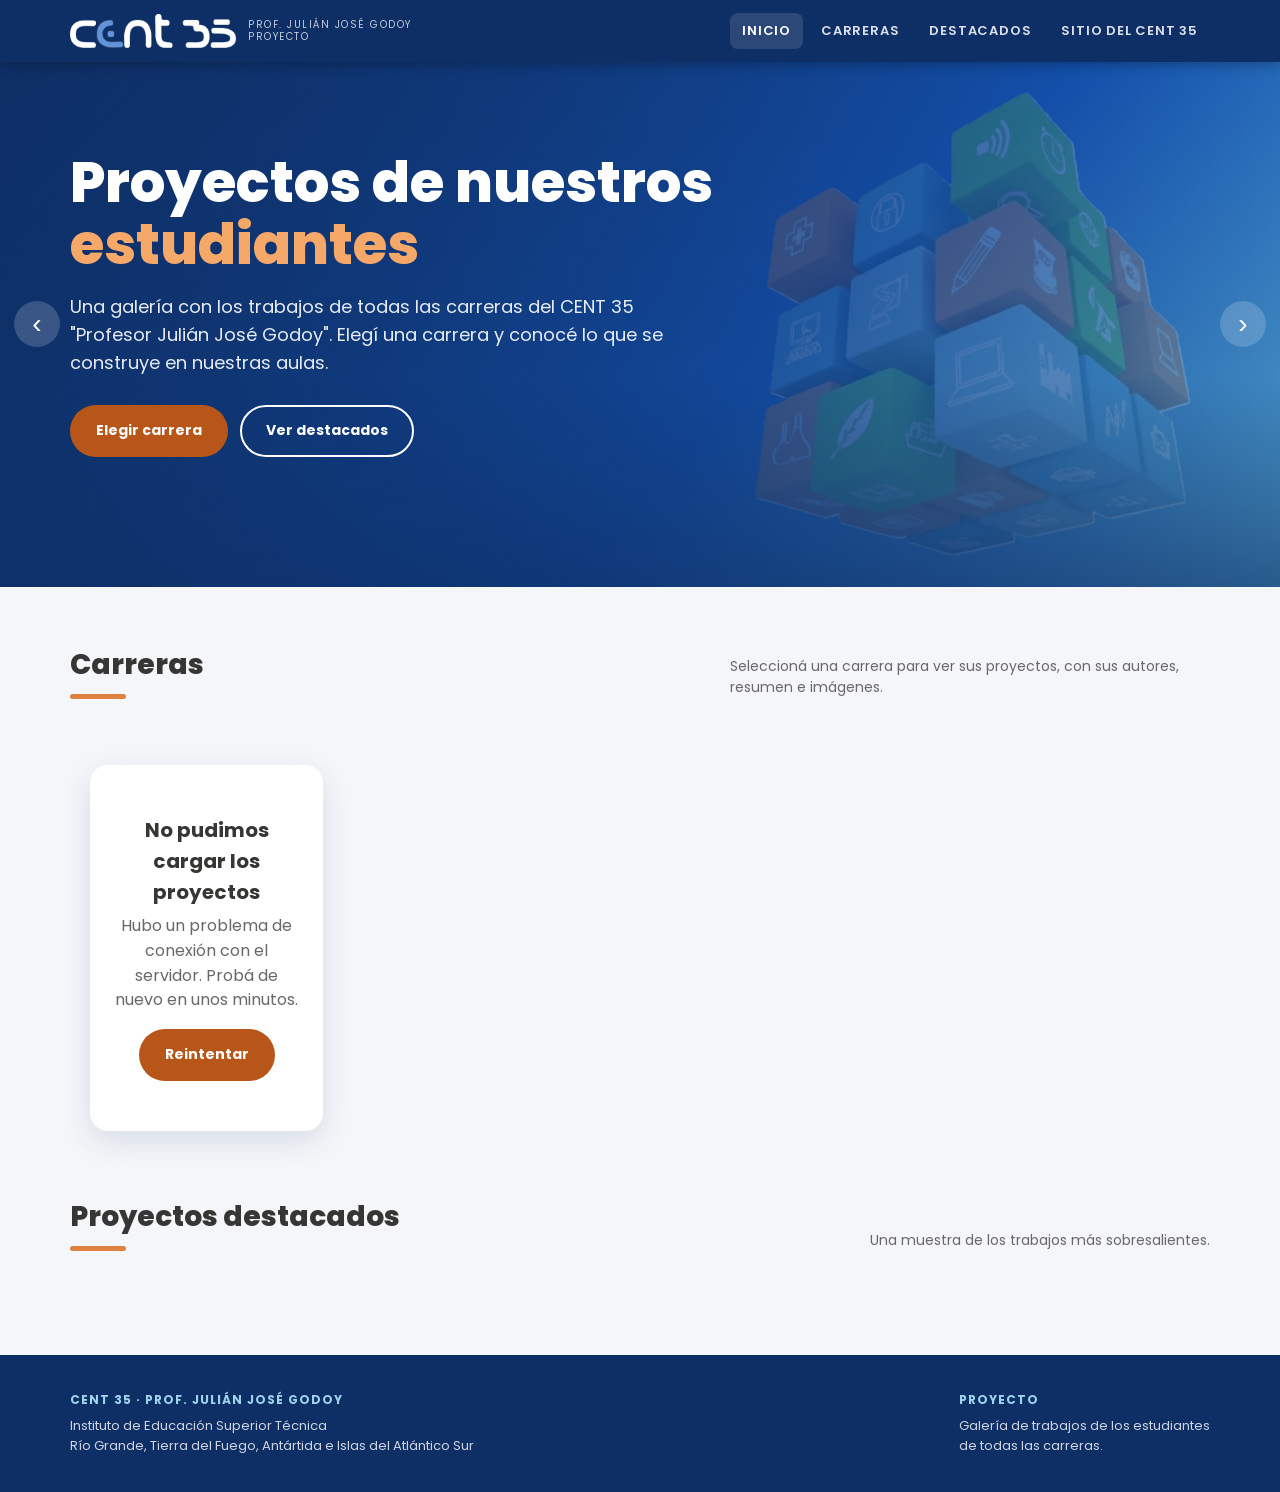
==== index.html @ 73743033 "Corregir nombre: Julián José Godoy Co-Authored-By: Claude Sonnet 5.5 <noreply@anthropic.com> Claude-" ====
<!doctype html><html lang="es"><head><meta charset="utf-8"><meta name="viewport" content="width=device-width,initial-scale=1"><link rel="preconnect" href="https://fonts.googleapis.com"><link href="https://fonts.googleapis.com/css2?family=Poppins:wght@400;600;700;800&display=swap" rel="stylesheet"><link rel="stylesheet" href="css/styles.css"><title>Proyecto · CENT 35</title></head><body>
<div id="header"></div>
<header class="hero"><div class="slides" id="slides"></div><button class="arw prev" id="prev" aria-label="Anterior">‹</button><button class="arw next" id="next" aria-label="Siguiente">›</button><div class="wrap"><h1>Proyectos de nuestros <span>estudiantes</span></h1>
<p>Una galería con los trabajos de todas las carreras del CENT 35 "Profesor Julián José Godoy". Elegí una carrera y conocé lo que se construye en nuestras aulas.</p>
<div class="btns"><a class="btn red" href="#carreras">Elegir carrera</a><a class="btn ghost" href="#destacados">Ver destacados</a></div><div class="hero-foot"><div class="cap" id="cap"></div><div class="dots" id="dots"></div></div></div></header>
<main class="wrap"><section id="carreras"><div class="sec-h"><h2>Carreras</h2><p>Seleccioná una carrera para ver sus proyectos, con sus autores, resumen e imágenes.</p></div><div class="careers" id="careers"></div></section>
<section id="destacados"><div class="sec-h"><h2>Proyectos destacados</h2><p>Una muestra de los trabajos más sobresalientes.</p></div><div class="grid" id="destacados-grid"></div></section></main>
<div id="footer"></div><script src="js/api.js"></script><script src="js/app.js"></script><script>initHome()</script></body></html>
---- css/styles.css ----
:root{
  /* Paleta del afiche MPA 2026: azul de las letras + naranja, verde y celeste del cubo */
  --navy:#0e2f66; --navy-2:#123f8a; --blue:#155ac1; --sky:#5bafd5; --orange:#df813e; --orange-dk:#b8561a;
  --green:#62d331; --on-light:#1f1e1d; --ink:#373634; --muted:#6a6866; --bg:#f4f6f9; --card:#fff;
  --grad:linear-gradient(135deg,#0e2f66 0%,#155ac1 60%,#5bafd5 100%);
  --radius:18px; --shadow:0 10px 30px rgba(14,47,102,.12);
}
*{box-sizing:border-box;margin:0;padding:0}
html{scroll-behavior:smooth}
body{font-family:'Poppins',Arial,Helvetica,sans-serif;background:var(--bg);color:var(--ink);line-height:1.55}
a{color:inherit;text-decoration:none}
img{max-width:100%;display:block}
.wrap{max-width:1180px;margin:0 auto;padding:0 20px}

/* Header */
.topbar{background:var(--navy);position:sticky;top:0;z-index:50;box-shadow:0 2px 12px rgba(0,0,0,.3)}
.topbar .wrap{display:flex;align-items:center;justify-content:space-between;gap:16px;min-height:62px}
.brand{display:flex;align-items:center;gap:12px;color:#fff}
.brand .logo{height:34px;width:auto;display:block}
.brand small{display:block;font-size:10px;letter-spacing:1.5px;text-transform:uppercase;opacity:.75;line-height:1.2}
.nav{display:flex;gap:6px;flex-wrap:wrap}
.nav a{color:#fff;font-size:13px;font-weight:600;text-transform:uppercase;letter-spacing:.8px;padding:8px 12px;border-radius:8px;opacity:.85}
.nav a:hover,.nav a.on{background:rgba(255,255,255,.12);opacity:1}

/* Hero */
.hero{background:var(--grad);color:#fff;position:relative;overflow:hidden}
.slides{position:absolute;inset:0}
.slide{position:absolute;inset:0;background-size:cover;background-position:center;opacity:0;transition:opacity 1.4s ease;transform:scale(1.04)}
.slide.on{opacity:1;animation:kb 12s ease-out forwards}
@keyframes kb{to{transform:scale(1.12)}}
/* Cubo institucional, translúcido, sobre todas las imágenes del carrusel */
.slides::after{content:"";position:absolute;right:7%;top:50%;width:clamp(240px,34vw,470px);aspect-ratio:390/415;transform:translateY(-50%);background:url(../img/cubo.png) center/contain no-repeat;opacity:.3;pointer-events:none}
@media(max-width:820px){.slides::after{right:-8%;top:58%;width:min(72vw,300px);opacity:.3}}
.hero::after{content:"";position:absolute;inset:0;background:linear-gradient(90deg,rgba(14,47,102,.82) 0%,rgba(14,47,102,.45) 55%,rgba(14,47,102,.15) 100%),linear-gradient(0deg,rgba(14,47,102,.6),transparent 40%)}
.hero .wrap{z-index:2}
.hero-foot{position:absolute;left:20px;right:20px;bottom:26px;display:flex;justify-content:space-between;align-items:end;gap:16px;flex-wrap:wrap}
.cap{display:flex;flex-direction:column;font-size:13px;opacity:.95}.cap b{font-size:15px;letter-spacing:.5px}.cap span{opacity:.8;white-space:pre-line}.cap span.it{font-style:italic}
.dots{display:flex;gap:8px}.dots button{width:30px;height:5px;border-radius:3px;border:0;background:rgba(255,255,255,.4);cursor:pointer;transition:.3s}.dots button.on{background:#fff;width:46px}
.arw{position:absolute;top:50%;transform:translateY(-50%);z-index:3;width:46px;height:46px;border-radius:50%;border:0;background:rgba(255,255,255,.18);color:#fff;font-size:28px;line-height:1;cursor:pointer;backdrop-filter:blur(4px)}
.arw:hover{background:var(--orange-dk)}.arw.prev{left:14px}.arw.next{right:14px}
@media(prefers-reduced-motion:reduce){.slide.on{animation:none}}
.hero .wrap{position:relative;padding:90px 20px 130px}
.hero h1{font-size:clamp(32px,5vw,56px);line-height:1.1;font-weight:800;max-width:760px}
.hero h1 span{color:#f6a869}
.hero p{max-width:620px;margin-top:18px;font-size:18px;opacity:.9}
.hero .btns{margin-top:28px;display:flex;gap:12px;flex-wrap:wrap}
.btn{display:inline-block;padding:13px 24px;border-radius:999px;font-weight:700;font-size:14px;border:2px solid transparent;cursor:pointer;transition:.2s}
.btn.red{background:var(--orange-dk);color:#fff}.btn.red:hover{background:#9a4515}
.btn.ghost{border-color:#fff;color:#fff}.btn.ghost:hover{background:#fff;color:var(--navy)}

/* Banda carreras (como la web del CENT 35) */
.bar{background:var(--blue);margin-top:-48px;position:relative;z-index:5;border-radius:var(--radius);box-shadow:var(--shadow);overflow:hidden}
.bar-in{display:grid;grid-template-columns:repeat(auto-fit,minmax(110px,1fr))}
.bar a{padding:18px 8px 14px;text-align:center;color:#fff;border-right:1px solid rgba(255,255,255,.18);border-bottom:1px solid rgba(255,255,255,.18);transition:.2s}
.bar a:hover{background:var(--navy-2)}
.bar .cod{display:inline-grid;place-items:center;width:46px;height:46px;border-radius:12px;background:rgba(255,255,255,.16);font-weight:800;font-size:17px;margin-bottom:8px;letter-spacing:.5px}
.bar a:hover .cod{background:var(--orange-dk)}
.bar span.n{display:block;font-size:11px;font-weight:700;text-transform:uppercase;letter-spacing:.5px;line-height:1.25}
.banner-red{background:var(--orange-dk);color:#fff;text-align:center;padding:14px;font-weight:800;letter-spacing:2px;margin-top:22px;border-radius:12px;font-size:15px}

/* Secciones */
section{padding:56px 0 8px}
.sec-h{display:flex;align-items:end;justify-content:space-between;gap:16px;margin-bottom:26px;flex-wrap:wrap}
.sec-h h2{font-size:28px;font-weight:800}
.sec-h h2::after{content:"";display:block;width:56px;height:5px;border-radius:3px;background:var(--orange);margin-top:8px}
.sec-h p{color:var(--muted);max-width:480px;font-size:14px}

/* Selector de carrera */
.careers{display:grid;grid-template-columns:repeat(auto-fill,minmax(260px,1fr));gap:16px}
.career{background:var(--card);border-radius:var(--radius);padding:20px;display:flex;gap:14px;align-items:center;box-shadow:var(--shadow);border:2px solid transparent;transition:.2s}
.career:hover{transform:translateY(-3px);border-color:var(--orange)}
.career .cod{flex:none;width:60px;height:60px;border-radius:14px;background:var(--blue);color:#fff;display:grid;place-items:center;font-weight:800;font-size:18px}
.career:nth-child(4n+2) .cod{background:var(--orange);color:var(--on-light)}
.career:nth-child(4n+3) .cod{background:var(--green);color:var(--on-light)}
.career:nth-child(4n) .cod{background:var(--sky);color:var(--on-light)}
.career h3{font-size:14px;line-height:1.3;font-weight:700}
.career small{color:var(--muted);font-size:12px}
.career .cod.ico::before{content:"";width:42px;height:42px;background:currentColor;-webkit-mask:var(--ico) center/contain no-repeat;mask:var(--ico) center/contain no-repeat}
.career.has .cod{box-shadow:0 0 0 4px rgba(91,175,213,.4)}

/* Tarjetas de proyecto */
.grid{display:grid;grid-template-columns:repeat(auto-fill,minmax(310px,1fr));gap:24px}
.card{background:var(--card);border-radius:var(--radius);overflow:hidden;box-shadow:var(--shadow);display:flex;flex-direction:column;transition:.25s}
.card:hover{transform:translateY(-5px);box-shadow:0 18px 40px rgba(14,47,102,.2)}
.card .im{aspect-ratio:16/10;overflow:hidden;position:relative;background:var(--navy)}
.card .im img{width:100%;height:100%;object-fit:cover;transition:.4s}
.card:hover .im img{transform:scale(1.05)}
.badge{position:absolute;top:12px;left:12px;background:var(--orange-dk);color:#fff;font-size:11px;font-weight:800;letter-spacing:1px;padding:5px 11px;border-radius:999px;text-transform:uppercase}
.card .bd{padding:18px 20px 22px;display:flex;flex-direction:column;gap:8px;flex:1}
.card .car{font-size:11px;font-weight:700;color:var(--orange-dk);text-transform:uppercase;letter-spacing:1px}
.card h3{font-size:20px;line-height:1.2;font-weight:800}
.card .al{font-size:13px;color:var(--blue);font-weight:600}
.card .rs{font-size:14px;color:var(--muted);flex:1}
.tags{display:flex;flex-wrap:wrap;gap:6px;margin-top:6px}
.tag{background:#e8f1fa;color:var(--navy-2);font-size:11px;font-weight:700;padding:4px 10px;border-radius:999px}
.more{font-size:13px;font-weight:800;color:var(--orange-dk);margin-top:6px}

/* Página de carrera */
.phead{background:var(--grad);color:#fff;padding:54px 0 46px}
.phead .crumb{font-size:13px;opacity:.8;margin-bottom:10px}
.phead .crumb a:hover{text-decoration:underline}
.phead h1{font-size:clamp(24px,3.6vw,38px);line-height:1.15;max-width:860px;font-weight:800}
.phead p{margin-top:10px;opacity:.85}
.tools{display:flex;gap:12px;flex-wrap:wrap;align-items:center;margin-bottom:24px}
.tools input,.tools select{font:inherit;font-size:14px;padding:12px 18px;border-radius:999px;border:2px solid #dbe2ec;background:#fff;color:var(--ink);outline:none}
.tools input{flex:1;min-width:220px}
.tools input:focus,.tools select:focus{border-color:var(--blue)}
.empty{background:#fff;border-radius:var(--radius);padding:50px 24px;text-align:center;color:var(--muted);box-shadow:var(--shadow)}
.empty b{display:block;font-size:20px;color:var(--ink);margin-bottom:6px}
.chips{display:flex;flex-wrap:wrap;gap:8px;margin-bottom:22px}
.chips a{font-size:12px;font-weight:700;padding:7px 14px;border-radius:999px;background:#fff;border:2px solid #dbe2ec}
.chips a.on,.chips a:hover{background:var(--navy);color:#fff;border-color:var(--navy)}

/* Detalle */
.detail{display:grid;grid-template-columns:1.5fr 1fr;gap:32px;align-items:start}
.gal-main{border-radius:var(--radius);overflow:hidden;box-shadow:var(--shadow);background:var(--navy);cursor:zoom-in}
.gal-main img{width:100%;aspect-ratio:16/10;object-fit:cover}
.thumbs{display:flex;gap:12px;margin-top:12px}
.thumbs button{flex:1;border:3px solid transparent;border-radius:12px;overflow:hidden;cursor:pointer;background:none;padding:0}
.thumbs button.on{border-color:var(--orange)}
.thumbs img{aspect-ratio:16/10;object-fit:cover;width:100%}
.side{background:#fff;border-radius:var(--radius);padding:26px;box-shadow:var(--shadow)}
.side h4{font-size:11px;letter-spacing:1.5px;text-transform:uppercase;color:var(--orange-dk);margin:18px 0 6px}
.side h4:first-child{margin-top:0}
.side p,.side li{font-size:14px}
.side ul{padding-left:18px}
.txt{background:#fff;border-radius:var(--radius);padding:28px;box-shadow:var(--shadow);margin-top:28px}
.txt h2{font-size:22px;margin-bottom:10px}
.txt ul{padding-left:20px;margin-top:10px}
.txt li{margin:4px 0}
.note{background:#fff7d6;border:1px solid #ecd36a;color:#6b5a10;border-radius:12px;padding:10px 16px;font-size:13px;margin-top:18px}
.lb{position:fixed;inset:0;background:rgba(6,20,45,.92);display:none;place-items:center;z-index:100;padding:24px;cursor:zoom-out}
.lb.on{display:grid}.lb img{max-height:90vh;border-radius:12px}

footer{background:var(--navy);color:#fff;margin-top:70px;padding:36px 0;font-size:13px}
footer .wrap{display:flex;justify-content:space-between;gap:20px;flex-wrap:wrap}
footer b{display:block;margin-bottom:6px;letter-spacing:1px;text-transform:uppercase;font-size:12px;color:#9fd3ec}
footer p{opacity:.8}

@media(max-width:820px){.detail{grid-template-columns:1fr}.nav{display:none}.hero .wrap{padding:56px 20px 90px}}

.card .im.sin,.gal-main.sin{background:linear-gradient(135deg,var(--navy),#1d4a8f);min-height:200px}
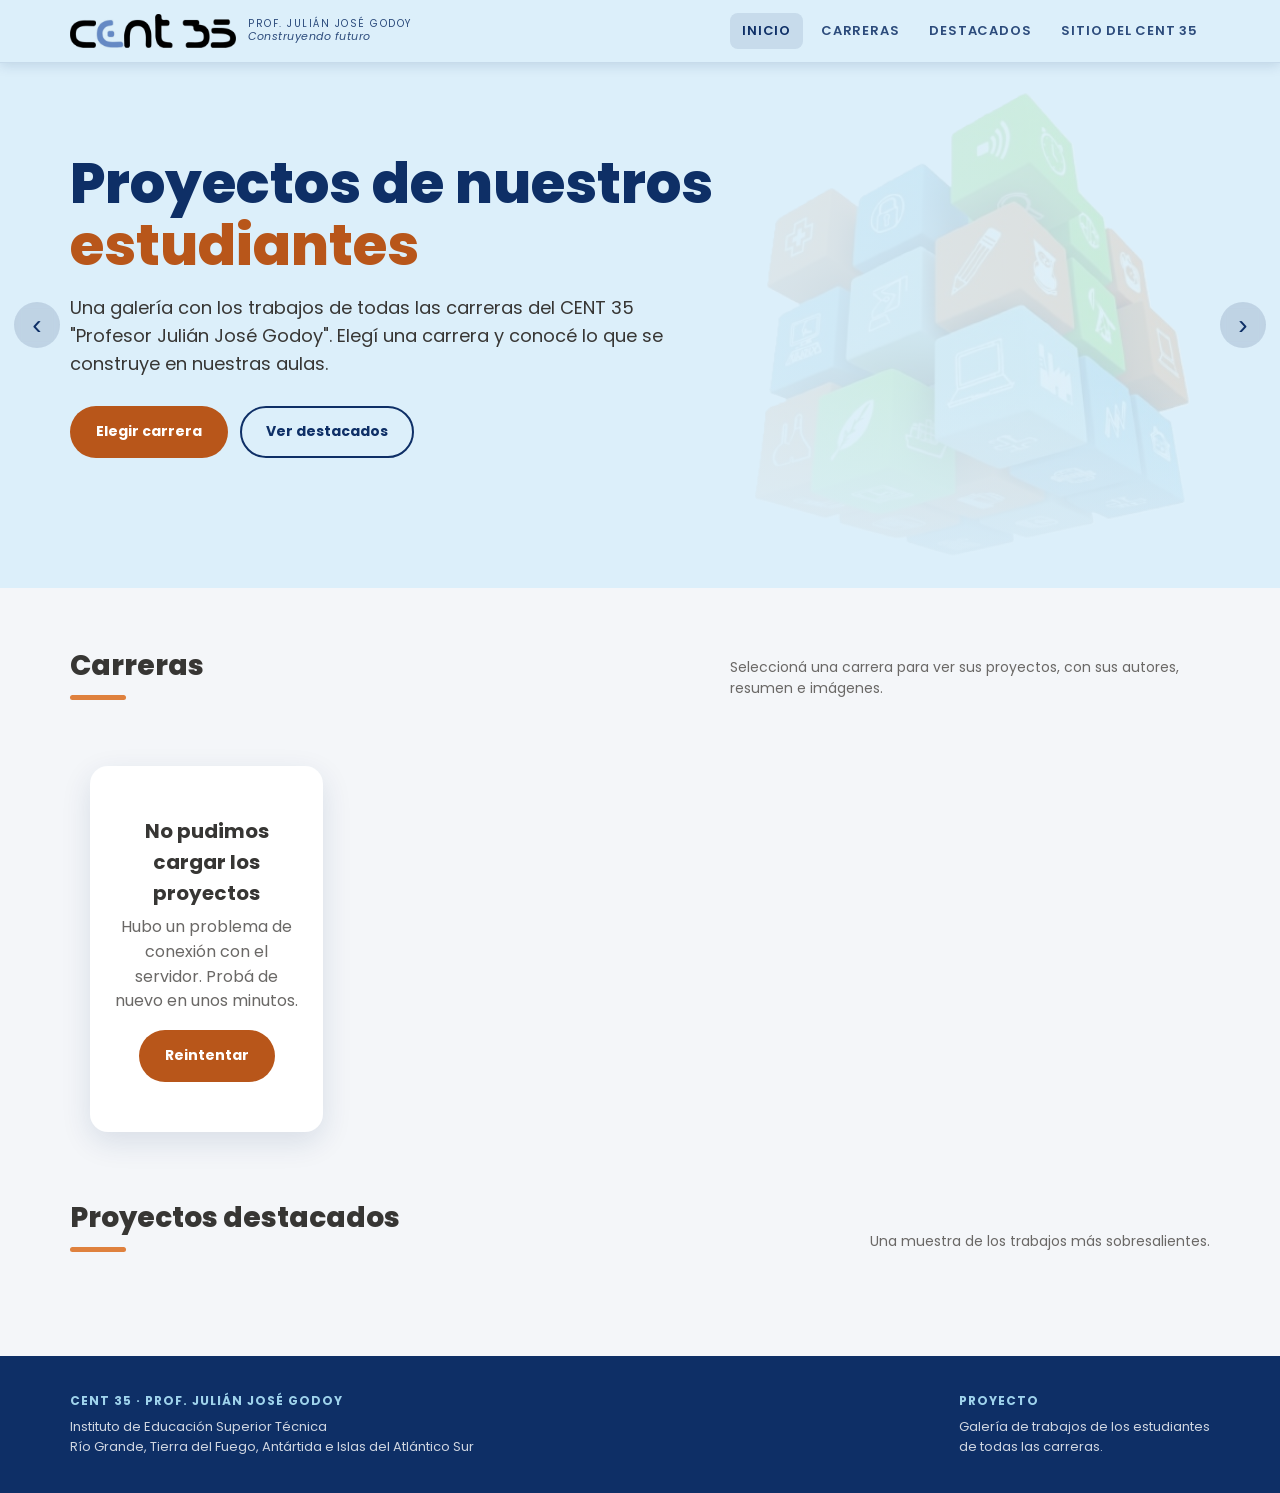
==== commit 635336a5: "Fondo celeste claro, encabezado claro y lema 'Construyendo futuro' en cursiva - Hero y cabecera de p" ====
--- a/index.html
+++ b/index.html
@@ -1,8 +1,8 @@
-<!doctype html><html lang="es"><head><meta charset="utf-8"><meta name="viewport" content="width=device-width,initial-scale=1"><link rel="preconnect" href="https://fonts.googleapis.com"><link href="https://fonts.googleapis.com/css2?family=Poppins:wght@400;600;700;800&display=swap" rel="stylesheet"><link rel="stylesheet" href="css/styles.css"><title>Proyecto · CENT 35</title></head><body>
+<!doctype html><html lang="es"><head><meta charset="utf-8"><meta name="viewport" content="width=device-width,initial-scale=1"><link rel="preconnect" href="https://fonts.googleapis.com"><link href="https://fonts.googleapis.com/css2?family=Poppins:wght@400;600;700;800&display=swap" rel="stylesheet"><link rel="stylesheet" href="css/styles.css?v=20261112"><title>Proyecto · CENT 35</title></head><body>
 <div id="header"></div>
 <header class="hero"><div class="slides" id="slides"></div><button class="arw prev" id="prev" aria-label="Anterior">‹</button><button class="arw next" id="next" aria-label="Siguiente">›</button><div class="wrap"><h1>Proyectos de nuestros <span>estudiantes</span></h1>
 <p>Una galería con los trabajos de todas las carreras del CENT 35 "Profesor Julián José Godoy". Elegí una carrera y conocé lo que se construye en nuestras aulas.</p>
 <div class="btns"><a class="btn red" href="#carreras">Elegir carrera</a><a class="btn ghost" href="#destacados">Ver destacados</a></div><div class="hero-foot"><div class="cap" id="cap"></div><div class="dots" id="dots"></div></div></div></header>
 <main class="wrap"><section id="carreras"><div class="sec-h"><h2>Carreras</h2><p>Seleccioná una carrera para ver sus proyectos, con sus autores, resumen e imágenes.</p></div><div class="careers" id="careers"></div></section>
 <section id="destacados"><div class="sec-h"><h2>Proyectos destacados</h2><p>Una muestra de los trabajos más sobresalientes.</p></div><div class="grid" id="destacados-grid"></div></section></main>
-<div id="footer"></div><script src="js/api.js"></script><script src="js/app.js"></script><script>initHome()</script></body></html>
+<div id="footer"></div><script src="js/api.js?v=20261112"></script><script src="js/app.js?v=20261112"></script><script>initHome()</script></body></html>
--- a/css/styles.css
+++ b/css/styles.css
@@ -2,7 +2,7 @@
   /* Paleta del afiche MPA 2026: azul de las letras + naranja, verde y celeste del cubo */
   --navy:#0e2f66; --navy-2:#123f8a; --blue:#155ac1; --sky:#5bafd5; --orange:#df813e; --orange-dk:#b8561a;
   --green:#62d331; --on-light:#1f1e1d; --ink:#373634; --muted:#6a6866; --bg:#f4f6f9; --card:#fff;
-  --grad:linear-gradient(135deg,#0e2f66 0%,#155ac1 60%,#5bafd5 100%);
+  --grad:linear-gradient(135deg,#0e2f66 0%,#155ac1 60%,#5bafd5 100%); --celeste:#dceffa; --celeste-2:#c6e4f5;
   --radius:18px; --shadow:0 10px 30px rgba(14,47,102,.12);
 }
 *{box-sizing:border-box;margin:0;padding:0}
@@ -13,17 +13,18 @@
 .wrap{max-width:1180px;margin:0 auto;padding:0 20px}
 
 /* Header */
-.topbar{background:var(--navy);position:sticky;top:0;z-index:50;box-shadow:0 2px 12px rgba(0,0,0,.3)}
+.topbar{background:var(--celeste);position:sticky;top:0;z-index:50;box-shadow:0 2px 12px rgba(14,47,102,.15);border-bottom:1px solid rgba(14,47,102,.1)}
 .topbar .wrap{display:flex;align-items:center;justify-content:space-between;gap:16px;min-height:62px}
-.brand{display:flex;align-items:center;gap:12px;color:#fff}
+.brand{display:flex;align-items:center;gap:12px;color:var(--navy)}
 .brand .logo{height:34px;width:auto;display:block}
-.brand small{display:block;font-size:10px;letter-spacing:1.5px;text-transform:uppercase;opacity:.75;line-height:1.2}
+.brand small{display:block;font-size:10px;letter-spacing:1.5px;text-transform:uppercase;opacity:.85;line-height:1.2}
+.brand small.it{font-style:italic;text-transform:none;letter-spacing:.5px;font-size:11px}
 .nav{display:flex;gap:6px;flex-wrap:wrap}
-.nav a{color:#fff;font-size:13px;font-weight:600;text-transform:uppercase;letter-spacing:.8px;padding:8px 12px;border-radius:8px;opacity:.85}
-.nav a:hover,.nav a.on{background:rgba(255,255,255,.12);opacity:1}
+.nav a{color:var(--navy);font-size:13px;font-weight:600;text-transform:uppercase;letter-spacing:.8px;padding:8px 12px;border-radius:8px;opacity:.85}
+.nav a:hover,.nav a.on{background:rgba(14,47,102,.1);opacity:1}
 
 /* Hero */
-.hero{background:var(--grad);color:#fff;position:relative;overflow:hidden}
+.hero{background:var(--celeste);color:var(--navy);position:relative;overflow:hidden}
 .slides{position:absolute;inset:0}
 .slide{position:absolute;inset:0;background-size:cover;background-position:center;opacity:0;transition:opacity 1.4s ease;transform:scale(1.04)}
 .slide.on{opacity:1;animation:kb 12s ease-out forwards}
@@ -31,22 +32,22 @@
 /* Cubo institucional, translúcido, sobre todas las imágenes del carrusel */
 .slides::after{content:"";position:absolute;right:7%;top:50%;width:clamp(240px,34vw,470px);aspect-ratio:390/415;transform:translateY(-50%);background:url(../img/cubo.png) center/contain no-repeat;opacity:.3;pointer-events:none}
 @media(max-width:820px){.slides::after{right:-8%;top:58%;width:min(72vw,300px);opacity:.3}}
-.hero::after{content:"";position:absolute;inset:0;background:linear-gradient(90deg,rgba(14,47,102,.82) 0%,rgba(14,47,102,.45) 55%,rgba(14,47,102,.15) 100%),linear-gradient(0deg,rgba(14,47,102,.6),transparent 40%)}
+.hero::after{content:"";position:absolute;inset:0;background:linear-gradient(90deg,rgba(220,239,250,.94) 0%,rgba(220,239,250,.78) 55%,rgba(220,239,250,.4) 100%),linear-gradient(0deg,rgba(220,239,250,.85),transparent 40%)}
 .hero .wrap{z-index:2}
 .hero-foot{position:absolute;left:20px;right:20px;bottom:26px;display:flex;justify-content:space-between;align-items:end;gap:16px;flex-wrap:wrap}
 .cap{display:flex;flex-direction:column;font-size:13px;opacity:.95}.cap b{font-size:15px;letter-spacing:.5px}.cap span{opacity:.8;white-space:pre-line}.cap span.it{font-style:italic}
-.dots{display:flex;gap:8px}.dots button{width:30px;height:5px;border-radius:3px;border:0;background:rgba(255,255,255,.4);cursor:pointer;transition:.3s}.dots button.on{background:#fff;width:46px}
-.arw{position:absolute;top:50%;transform:translateY(-50%);z-index:3;width:46px;height:46px;border-radius:50%;border:0;background:rgba(255,255,255,.18);color:#fff;font-size:28px;line-height:1;cursor:pointer;backdrop-filter:blur(4px)}
-.arw:hover{background:var(--orange-dk)}.arw.prev{left:14px}.arw.next{right:14px}
+.dots{display:flex;gap:8px}.dots button{width:30px;height:5px;border-radius:3px;border:0;background:rgba(14,47,102,.3);cursor:pointer;transition:.3s}.dots button.on{background:var(--navy);width:46px}
+.arw{position:absolute;top:50%;transform:translateY(-50%);z-index:3;width:46px;height:46px;border-radius:50%;border:0;background:rgba(14,47,102,.14);color:var(--navy);font-size:28px;line-height:1;cursor:pointer;backdrop-filter:blur(4px)}
+.arw:hover{background:var(--orange-dk);color:#fff}.arw.prev{left:14px}.arw.next{right:14px}
 @media(prefers-reduced-motion:reduce){.slide.on{animation:none}}
 .hero .wrap{position:relative;padding:90px 20px 130px}
 .hero h1{font-size:clamp(32px,5vw,56px);line-height:1.1;font-weight:800;max-width:760px}
-.hero h1 span{color:#f6a869}
-.hero p{max-width:620px;margin-top:18px;font-size:18px;opacity:.9}
+.hero h1 span{color:var(--orange-dk)}
+.hero p{max-width:620px;margin-top:18px;font-size:18px;opacity:1;color:var(--ink)}
 .hero .btns{margin-top:28px;display:flex;gap:12px;flex-wrap:wrap}
 .btn{display:inline-block;padding:13px 24px;border-radius:999px;font-weight:700;font-size:14px;border:2px solid transparent;cursor:pointer;transition:.2s}
 .btn.red{background:var(--orange-dk);color:#fff}.btn.red:hover{background:#9a4515}
-.btn.ghost{border-color:#fff;color:#fff}.btn.ghost:hover{background:#fff;color:var(--navy)}
+.btn.ghost{border-color:var(--navy);color:var(--navy)}.btn.ghost:hover{background:var(--navy);color:#fff}
 
 /* Banda carreras (como la web del CENT 35) */
 .bar{background:var(--blue);margin-top:-48px;position:relative;z-index:5;border-radius:var(--radius);box-shadow:var(--shadow);overflow:hidden}
@@ -96,7 +97,7 @@
 .more{font-size:13px;font-weight:800;color:var(--orange-dk);margin-top:6px}
 
 /* Página de carrera */
-.phead{background:var(--grad);color:#fff;padding:54px 0 46px}
+.phead{background:var(--celeste);color:var(--navy);padding:54px 0 46px}
 .phead .crumb{font-size:13px;opacity:.8;margin-bottom:10px}
 .phead .crumb a:hover{text-decoration:underline}
 .phead h1{font-size:clamp(24px,3.6vw,38px);line-height:1.15;max-width:860px;font-weight:800}
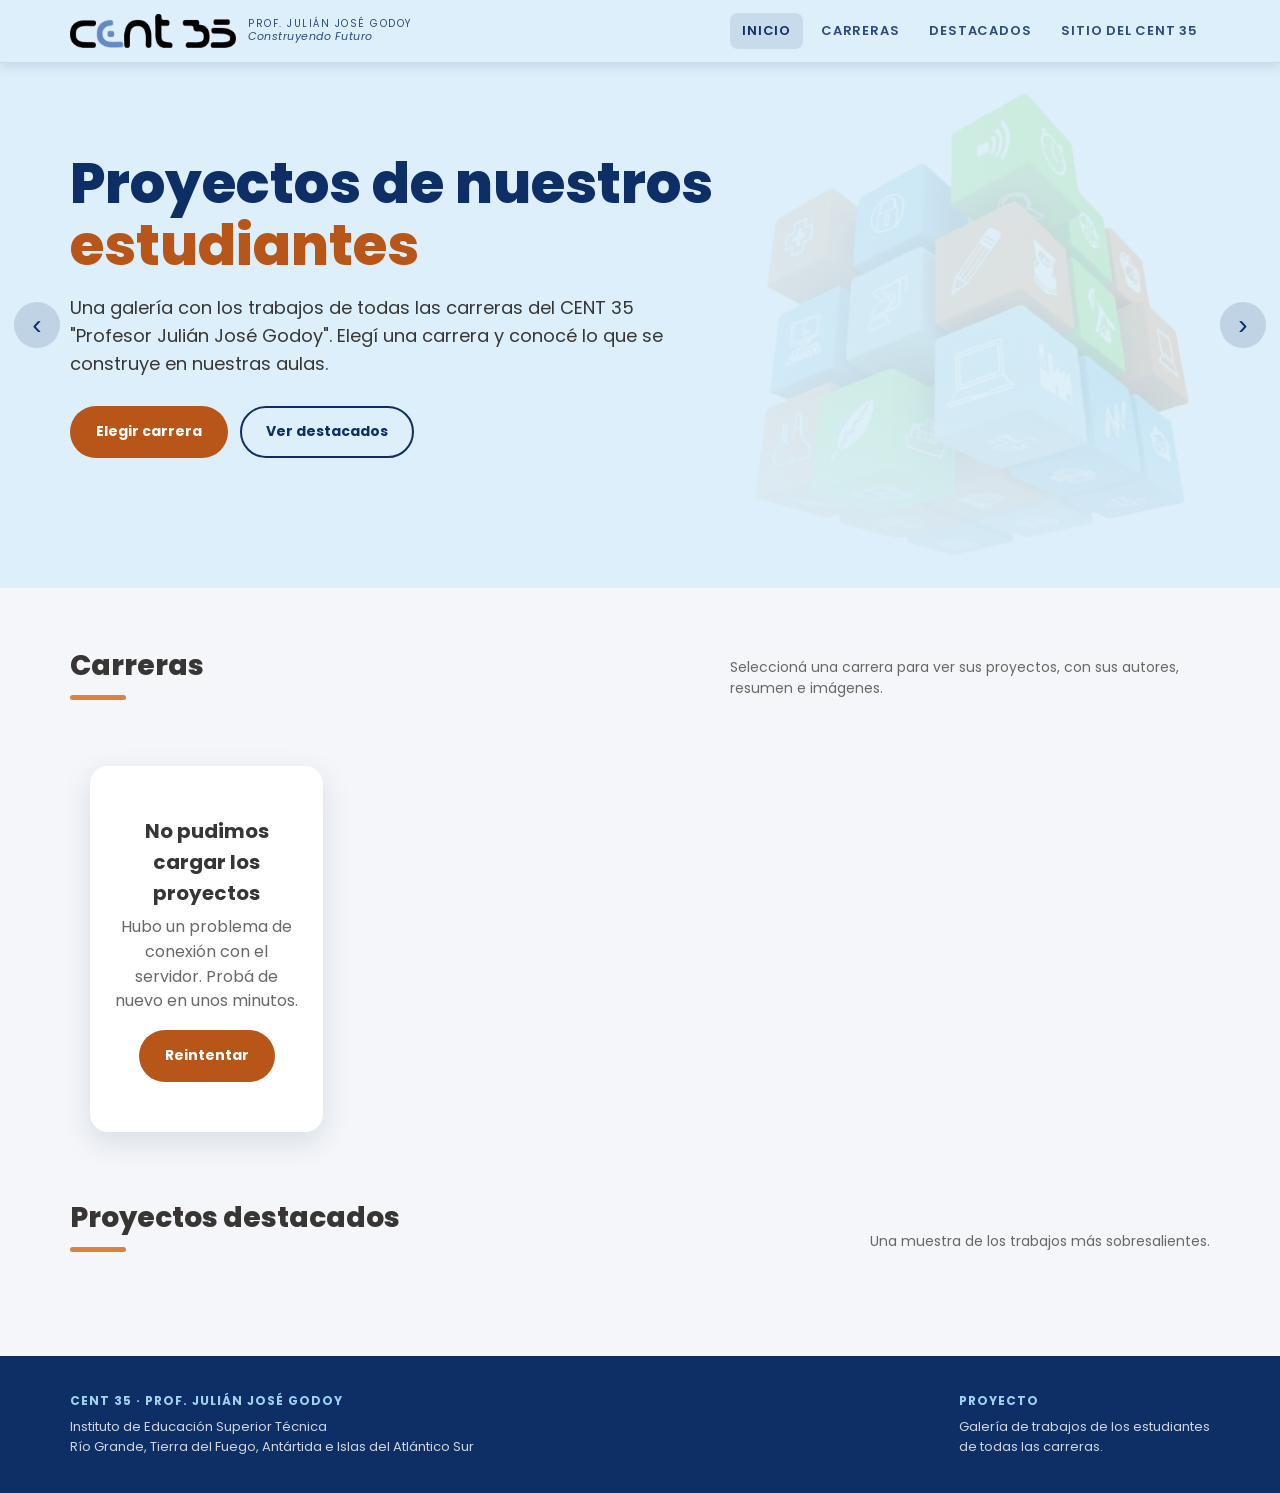
==== commit 47093cc7: "Lema: 'Construyendo Futuro' con mayúscula Co-Authored-By: Claude Sonnet 5.5 <noreply@anthropic.com> " ====
--- a/index.html
+++ b/index.html
@@ -1,8 +1,8 @@
-<!doctype html><html lang="es"><head><meta charset="utf-8"><meta name="viewport" content="width=device-width,initial-scale=1"><link rel="preconnect" href="https://fonts.googleapis.com"><link href="https://fonts.googleapis.com/css2?family=Poppins:wght@400;600;700;800&display=swap" rel="stylesheet"><link rel="stylesheet" href="css/styles.css?v=20261112"><title>Proyecto · CENT 35</title></head><body>
+<!doctype html><html lang="es"><head><meta charset="utf-8"><meta name="viewport" content="width=device-width,initial-scale=1"><link rel="preconnect" href="https://fonts.googleapis.com"><link href="https://fonts.googleapis.com/css2?family=Poppins:wght@400;600;700;800&display=swap" rel="stylesheet"><link rel="stylesheet" href="css/styles.css?v=20261113"><title>Proyecto · CENT 35</title></head><body>
 <div id="header"></div>
 <header class="hero"><div class="slides" id="slides"></div><button class="arw prev" id="prev" aria-label="Anterior">‹</button><button class="arw next" id="next" aria-label="Siguiente">›</button><div class="wrap"><h1>Proyectos de nuestros <span>estudiantes</span></h1>
 <p>Una galería con los trabajos de todas las carreras del CENT 35 "Profesor Julián José Godoy". Elegí una carrera y conocé lo que se construye en nuestras aulas.</p>
 <div class="btns"><a class="btn red" href="#carreras">Elegir carrera</a><a class="btn ghost" href="#destacados">Ver destacados</a></div><div class="hero-foot"><div class="cap" id="cap"></div><div class="dots" id="dots"></div></div></div></header>
 <main class="wrap"><section id="carreras"><div class="sec-h"><h2>Carreras</h2><p>Seleccioná una carrera para ver sus proyectos, con sus autores, resumen e imágenes.</p></div><div class="careers" id="careers"></div></section>
 <section id="destacados"><div class="sec-h"><h2>Proyectos destacados</h2><p>Una muestra de los trabajos más sobresalientes.</p></div><div class="grid" id="destacados-grid"></div></section></main>
-<div id="footer"></div><script src="js/api.js?v=20261112"></script><script src="js/app.js?v=20261112"></script><script>initHome()</script></body></html>
+<div id="footer"></div><script src="js/api.js?v=20261113"></script><script src="js/app.js?v=20261113"></script><script>initHome()</script></body></html>
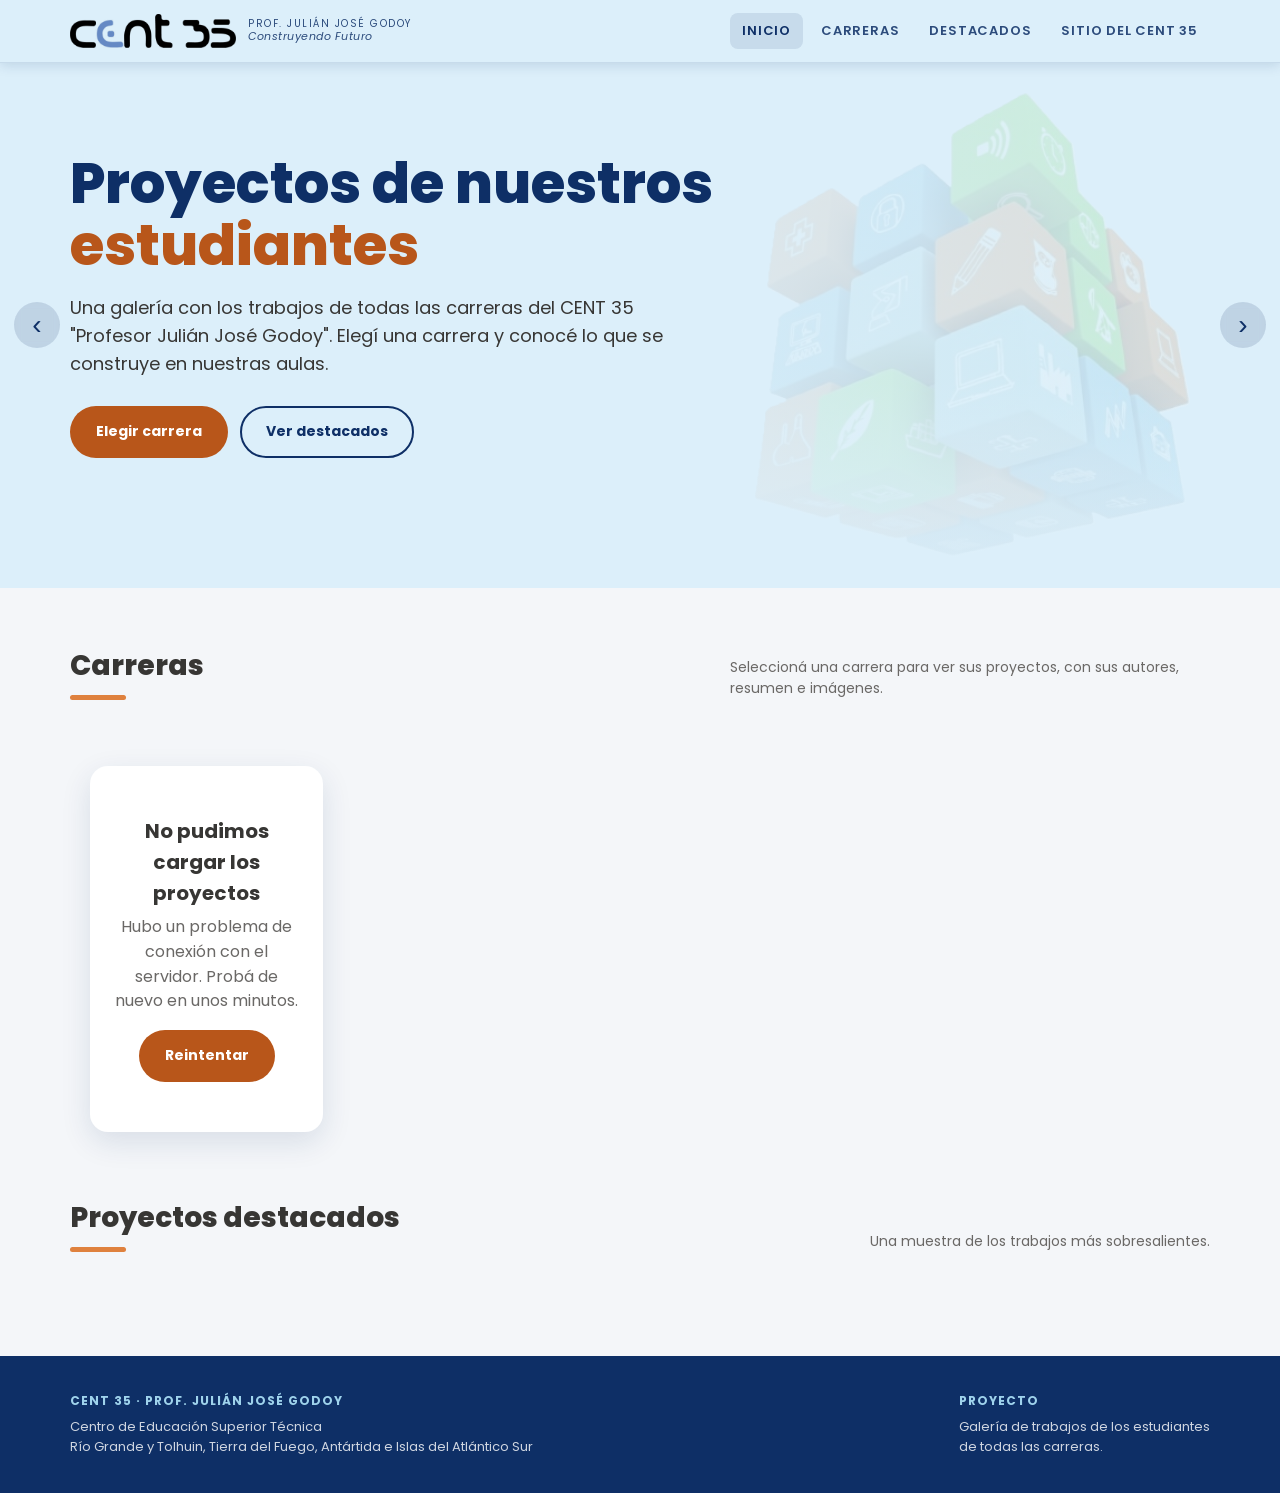
==== commit ce7e2c47: "Pie de página: 'Centro de Educación Superior Técnica' y 'Río Grande y Tolhuin' Co-Authored-By: Claud" ====
--- a/index.html
+++ b/index.html
@@ -1,8 +1,8 @@
-<!doctype html><html lang="es"><head><meta charset="utf-8"><meta name="viewport" content="width=device-width,initial-scale=1"><link rel="preconnect" href="https://fonts.googleapis.com"><link href="https://fonts.googleapis.com/css2?family=Poppins:wght@400;600;700;800&display=swap" rel="stylesheet"><link rel="stylesheet" href="css/styles.css?v=20261113"><title>Proyecto · CENT 35</title></head><body>
+<!doctype html><html lang="es"><head><meta charset="utf-8"><meta name="viewport" content="width=device-width,initial-scale=1"><link rel="preconnect" href="https://fonts.googleapis.com"><link href="https://fonts.googleapis.com/css2?family=Poppins:wght@400;600;700;800&display=swap" rel="stylesheet"><link rel="stylesheet" href="css/styles.css?v=20261114"><title>Proyecto · CENT 35</title></head><body>
 <div id="header"></div>
 <header class="hero"><div class="slides" id="slides"></div><button class="arw prev" id="prev" aria-label="Anterior">‹</button><button class="arw next" id="next" aria-label="Siguiente">›</button><div class="wrap"><h1>Proyectos de nuestros <span>estudiantes</span></h1>
 <p>Una galería con los trabajos de todas las carreras del CENT 35 "Profesor Julián José Godoy". Elegí una carrera y conocé lo que se construye en nuestras aulas.</p>
 <div class="btns"><a class="btn red" href="#carreras">Elegir carrera</a><a class="btn ghost" href="#destacados">Ver destacados</a></div><div class="hero-foot"><div class="cap" id="cap"></div><div class="dots" id="dots"></div></div></div></header>
 <main class="wrap"><section id="carreras"><div class="sec-h"><h2>Carreras</h2><p>Seleccioná una carrera para ver sus proyectos, con sus autores, resumen e imágenes.</p></div><div class="careers" id="careers"></div></section>
 <section id="destacados"><div class="sec-h"><h2>Proyectos destacados</h2><p>Una muestra de los trabajos más sobresalientes.</p></div><div class="grid" id="destacados-grid"></div></section></main>
-<div id="footer"></div><script src="js/api.js?v=20261113"></script><script src="js/app.js?v=20261113"></script><script>initHome()</script></body></html>
+<div id="footer"></div><script src="js/api.js?v=20261114"></script><script src="js/app.js?v=20261114"></script><script>initHome()</script></body></html>
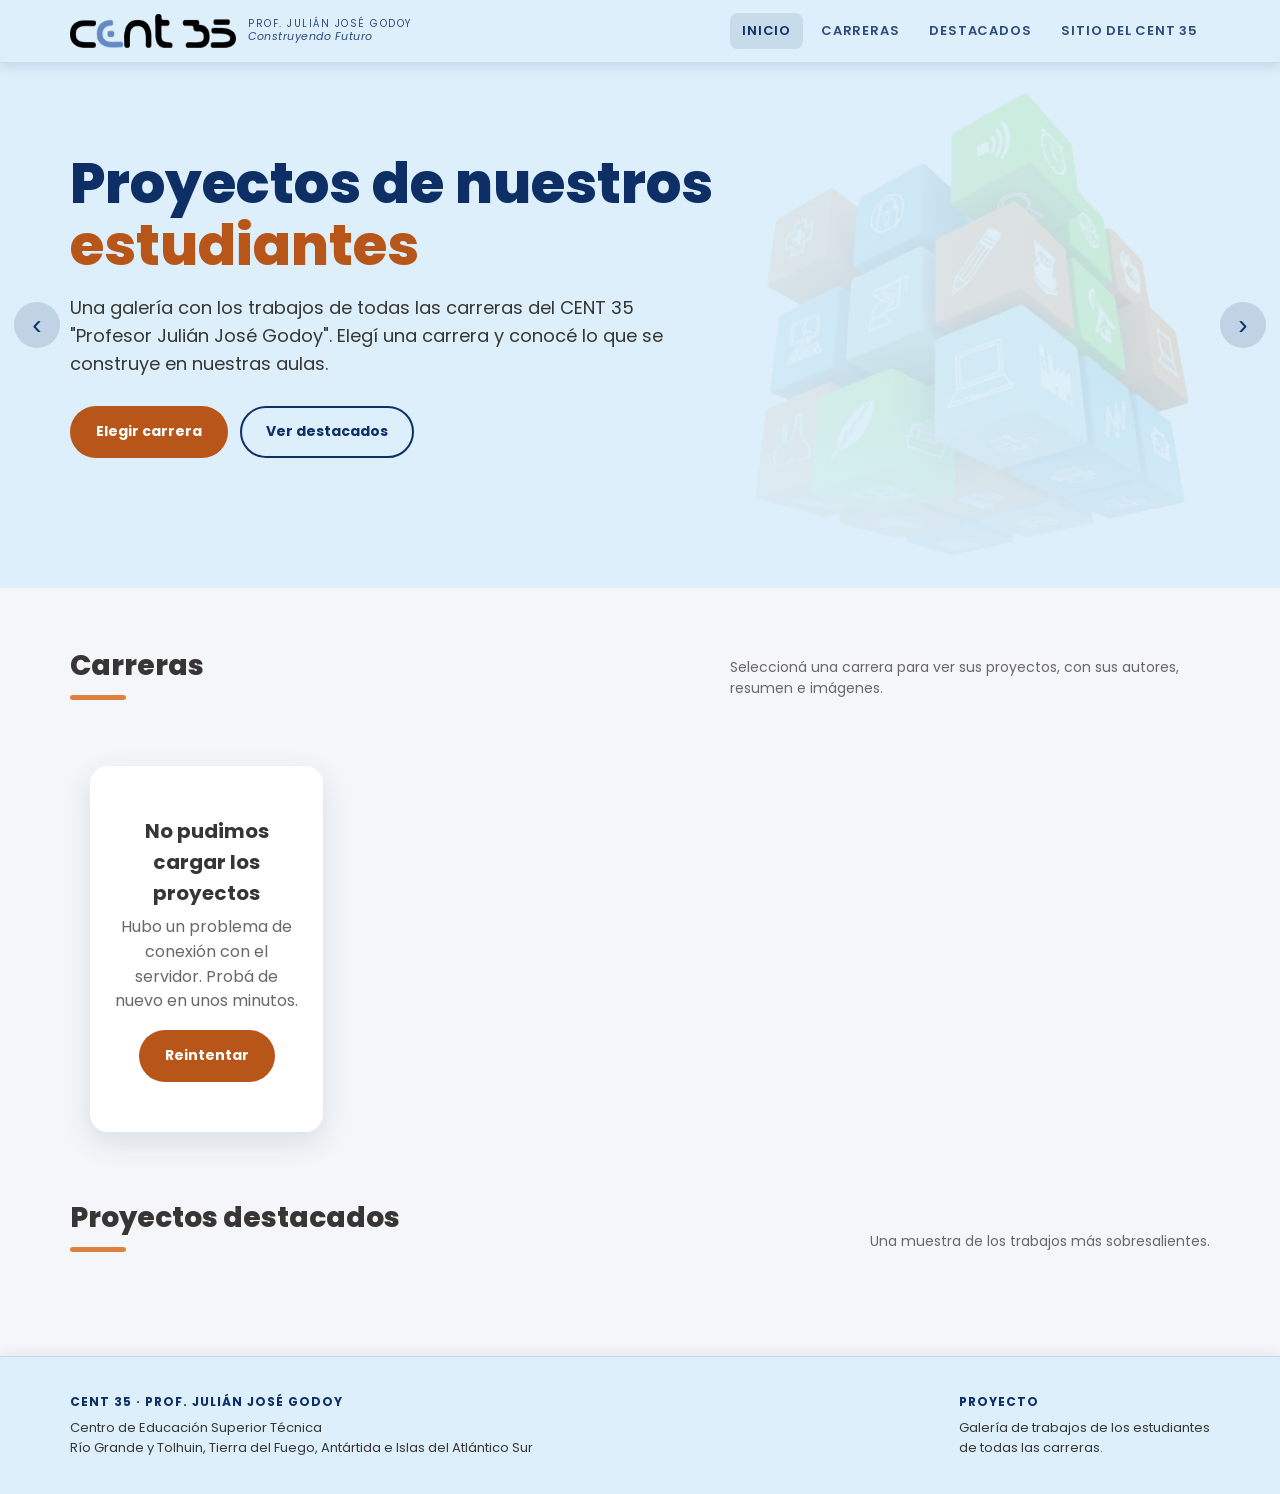
==== commit 7e040ff0: "Pie de página claro, con el mismo diseño del encabezado Co-Authored-By: Claude Sonnet 5.5 <noreply@a" ====
--- a/index.html
+++ b/index.html
@@ -1,8 +1,8 @@
-<!doctype html><html lang="es"><head><meta charset="utf-8"><meta name="viewport" content="width=device-width,initial-scale=1"><link rel="preconnect" href="https://fonts.googleapis.com"><link href="https://fonts.googleapis.com/css2?family=Poppins:wght@400;600;700;800&display=swap" rel="stylesheet"><link rel="stylesheet" href="css/styles.css?v=20261114"><title>Proyecto · CENT 35</title></head><body>
+<!doctype html><html lang="es"><head><meta charset="utf-8"><meta name="viewport" content="width=device-width,initial-scale=1"><link rel="preconnect" href="https://fonts.googleapis.com"><link href="https://fonts.googleapis.com/css2?family=Poppins:wght@400;600;700;800&display=swap" rel="stylesheet"><link rel="stylesheet" href="css/styles.css?v=20261115"><title>Proyecto · CENT 35</title></head><body>
 <div id="header"></div>
 <header class="hero"><div class="slides" id="slides"></div><button class="arw prev" id="prev" aria-label="Anterior">‹</button><button class="arw next" id="next" aria-label="Siguiente">›</button><div class="wrap"><h1>Proyectos de nuestros <span>estudiantes</span></h1>
 <p>Una galería con los trabajos de todas las carreras del CENT 35 "Profesor Julián José Godoy". Elegí una carrera y conocé lo que se construye en nuestras aulas.</p>
 <div class="btns"><a class="btn red" href="#carreras">Elegir carrera</a><a class="btn ghost" href="#destacados">Ver destacados</a></div><div class="hero-foot"><div class="cap" id="cap"></div><div class="dots" id="dots"></div></div></div></header>
 <main class="wrap"><section id="carreras"><div class="sec-h"><h2>Carreras</h2><p>Seleccioná una carrera para ver sus proyectos, con sus autores, resumen e imágenes.</p></div><div class="careers" id="careers"></div></section>
 <section id="destacados"><div class="sec-h"><h2>Proyectos destacados</h2><p>Una muestra de los trabajos más sobresalientes.</p></div><div class="grid" id="destacados-grid"></div></section></main>
-<div id="footer"></div><script src="js/api.js?v=20261114"></script><script src="js/app.js?v=20261114"></script><script>initHome()</script></body></html>
+<div id="footer"></div><script src="js/api.js?v=20261115"></script><script src="js/app.js?v=20261115"></script><script>initHome()</script></body></html>
--- a/css/styles.css
+++ b/css/styles.css
@@ -133,10 +133,10 @@
 .lb{position:fixed;inset:0;background:rgba(6,20,45,.92);display:none;place-items:center;z-index:100;padding:24px;cursor:zoom-out}
 .lb.on{display:grid}.lb img{max-height:90vh;border-radius:12px}
 
-footer{background:var(--navy);color:#fff;margin-top:70px;padding:36px 0;font-size:13px}
+footer{background:var(--celeste);color:var(--navy);border-top:1px solid rgba(14,47,102,.1);box-shadow:0 -2px 12px rgba(14,47,102,.08);margin-top:70px;padding:36px 0;font-size:13px}
 footer .wrap{display:flex;justify-content:space-between;gap:20px;flex-wrap:wrap}
-footer b{display:block;margin-bottom:6px;letter-spacing:1px;text-transform:uppercase;font-size:12px;color:#9fd3ec}
-footer p{opacity:.8}
+footer b{display:block;margin-bottom:6px;letter-spacing:1px;text-transform:uppercase;font-size:12px;color:var(--navy)}
+footer p{color:var(--ink);opacity:1}
 
 @media(max-width:820px){.detail{grid-template-columns:1fr}.nav{display:none}.hero .wrap{padding:56px 20px 90px}}
 
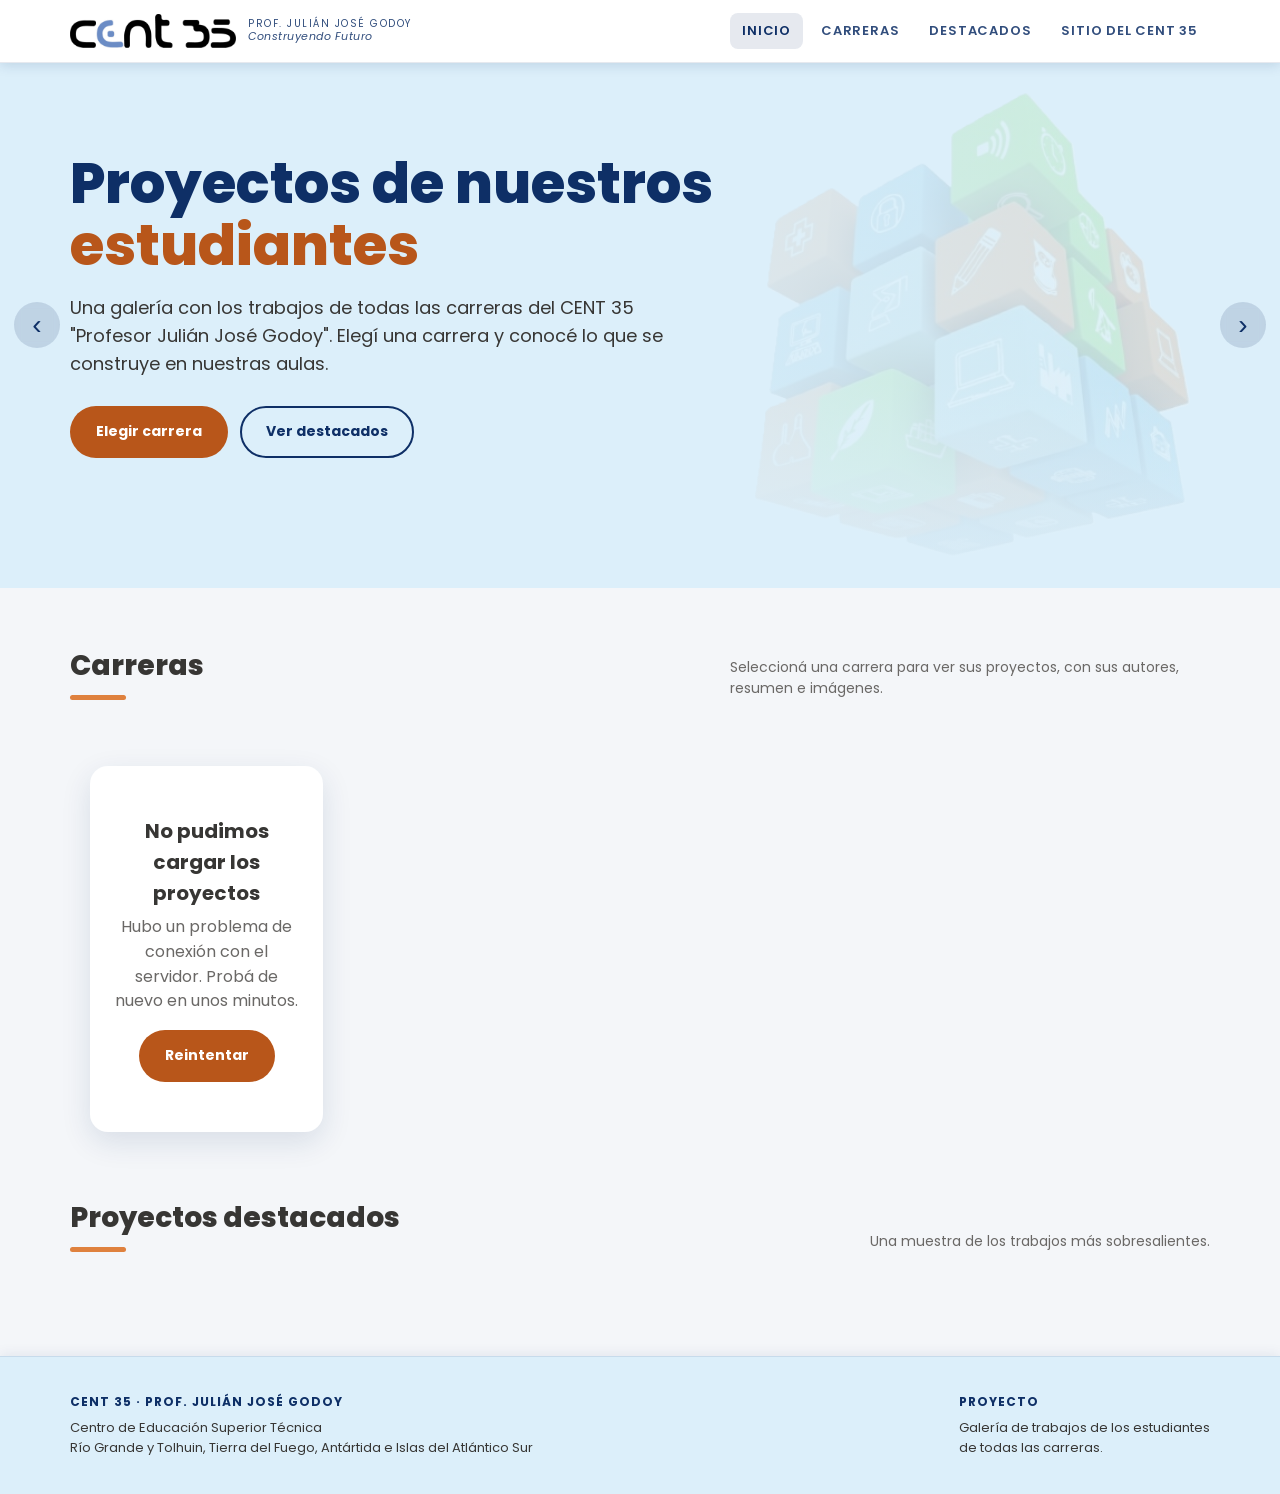
==== commit 311ef224: "Barra superior (logo y menú) con fondo blanco Co-Authored-By: Claude Sonnet 5.5 <noreply@anthropic.c" ====
--- a/index.html
+++ b/index.html
@@ -1,8 +1,8 @@
-<!doctype html><html lang="es"><head><meta charset="utf-8"><meta name="viewport" content="width=device-width,initial-scale=1"><link rel="preconnect" href="https://fonts.googleapis.com"><link href="https://fonts.googleapis.com/css2?family=Poppins:wght@400;600;700;800&display=swap" rel="stylesheet"><link rel="stylesheet" href="css/styles.css?v=20261115"><title>Proyecto · CENT 35</title></head><body>
+<!doctype html><html lang="es"><head><meta charset="utf-8"><meta name="viewport" content="width=device-width,initial-scale=1"><link rel="preconnect" href="https://fonts.googleapis.com"><link href="https://fonts.googleapis.com/css2?family=Poppins:wght@400;600;700;800&display=swap" rel="stylesheet"><link rel="stylesheet" href="css/styles.css?v=20261116"><title>Proyecto · CENT 35</title></head><body>
 <div id="header"></div>
 <header class="hero"><div class="slides" id="slides"></div><button class="arw prev" id="prev" aria-label="Anterior">‹</button><button class="arw next" id="next" aria-label="Siguiente">›</button><div class="wrap"><h1>Proyectos de nuestros <span>estudiantes</span></h1>
 <p>Una galería con los trabajos de todas las carreras del CENT 35 "Profesor Julián José Godoy". Elegí una carrera y conocé lo que se construye en nuestras aulas.</p>
 <div class="btns"><a class="btn red" href="#carreras">Elegir carrera</a><a class="btn ghost" href="#destacados">Ver destacados</a></div><div class="hero-foot"><div class="cap" id="cap"></div><div class="dots" id="dots"></div></div></div></header>
 <main class="wrap"><section id="carreras"><div class="sec-h"><h2>Carreras</h2><p>Seleccioná una carrera para ver sus proyectos, con sus autores, resumen e imágenes.</p></div><div class="careers" id="careers"></div></section>
 <section id="destacados"><div class="sec-h"><h2>Proyectos destacados</h2><p>Una muestra de los trabajos más sobresalientes.</p></div><div class="grid" id="destacados-grid"></div></section></main>
-<div id="footer"></div><script src="js/api.js?v=20261115"></script><script src="js/app.js?v=20261115"></script><script>initHome()</script></body></html>
+<div id="footer"></div><script src="js/api.js?v=20261116"></script><script src="js/app.js?v=20261116"></script><script>initHome()</script></body></html>
--- a/css/styles.css
+++ b/css/styles.css
@@ -13,7 +13,7 @@
 .wrap{max-width:1180px;margin:0 auto;padding:0 20px}
 
 /* Header */
-.topbar{background:var(--celeste);position:sticky;top:0;z-index:50;box-shadow:0 2px 12px rgba(14,47,102,.15);border-bottom:1px solid rgba(14,47,102,.1)}
+.topbar{background:#fff;position:sticky;top:0;z-index:50;box-shadow:0 2px 12px rgba(14,47,102,.15);border-bottom:1px solid rgba(14,47,102,.1)}
 .topbar .wrap{display:flex;align-items:center;justify-content:space-between;gap:16px;min-height:62px}
 .brand{display:flex;align-items:center;gap:12px;color:var(--navy)}
 .brand .logo{height:34px;width:auto;display:block}
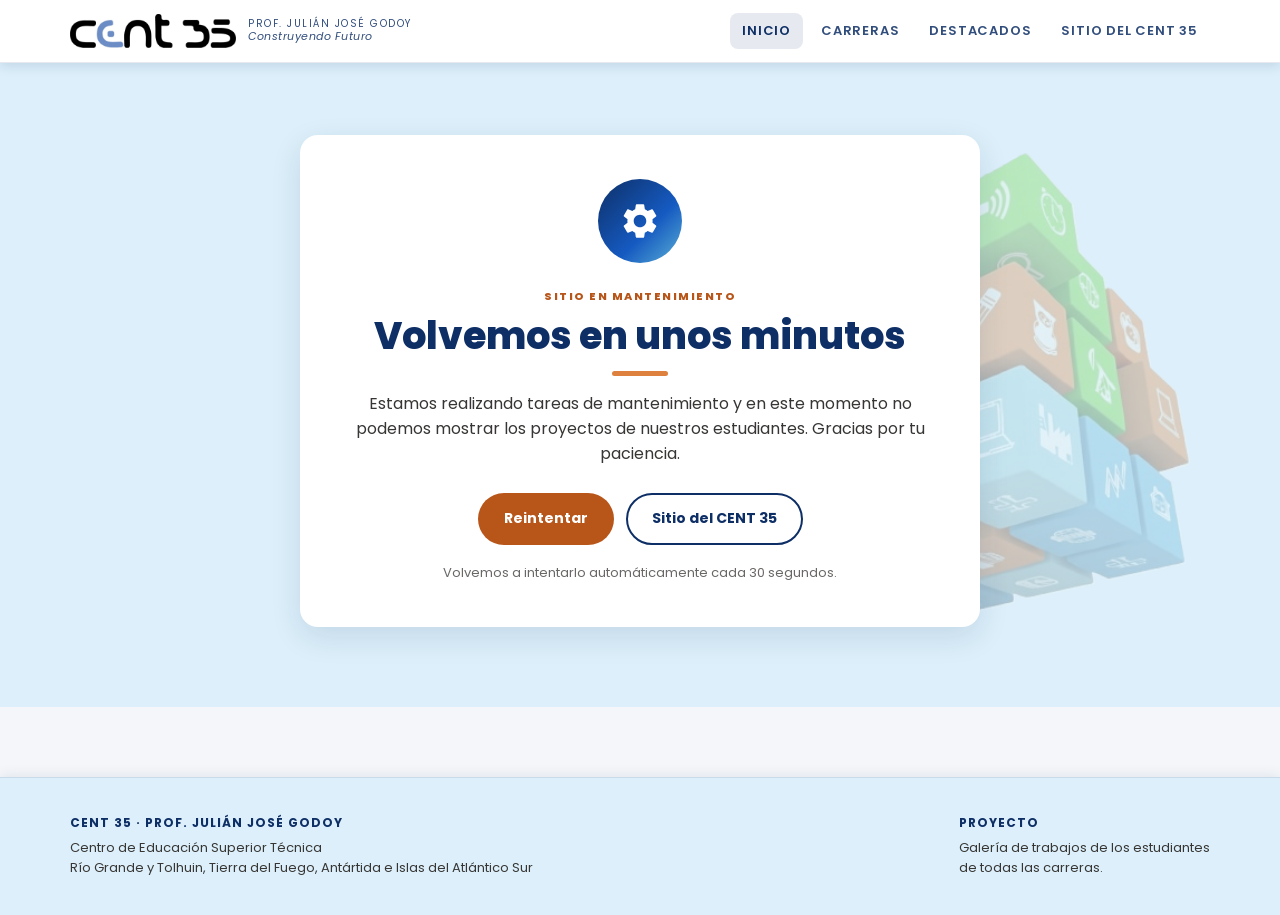
==== commit 7f419ced: "Pantalla de mantenimiento cuando no se puede conectar con el servicio REST - app.js: mostrarMantenim" ====
--- a/index.html
+++ b/index.html
@@ -1,8 +1,8 @@
-<!doctype html><html lang="es"><head><meta charset="utf-8"><meta name="viewport" content="width=device-width,initial-scale=1"><link rel="preconnect" href="https://fonts.googleapis.com"><link href="https://fonts.googleapis.com/css2?family=Poppins:wght@400;600;700;800&display=swap" rel="stylesheet"><link rel="stylesheet" href="css/styles.css?v=20261116"><title>Proyecto · CENT 35</title></head><body>
+<!doctype html><html lang="es"><head><meta charset="utf-8"><meta name="viewport" content="width=device-width,initial-scale=1"><link rel="preconnect" href="https://fonts.googleapis.com"><link href="https://fonts.googleapis.com/css2?family=Poppins:wght@400;600;700;800&display=swap" rel="stylesheet"><link rel="stylesheet" href="css/styles.css?v=20261119"><title>Proyecto · CENT 35</title></head><body>
 <div id="header"></div>
 <header class="hero"><div class="slides" id="slides"></div><button class="arw prev" id="prev" aria-label="Anterior">‹</button><button class="arw next" id="next" aria-label="Siguiente">›</button><div class="wrap"><h1>Proyectos de nuestros <span>estudiantes</span></h1>
 <p>Una galería con los trabajos de todas las carreras del CENT 35 "Profesor Julián José Godoy". Elegí una carrera y conocé lo que se construye en nuestras aulas.</p>
 <div class="btns"><a class="btn red" href="#carreras">Elegir carrera</a><a class="btn ghost" href="#destacados">Ver destacados</a></div><div class="hero-foot"><div class="cap" id="cap"></div><div class="dots" id="dots"></div></div></div></header>
 <main class="wrap"><section id="carreras"><div class="sec-h"><h2>Carreras</h2><p>Seleccioná una carrera para ver sus proyectos, con sus autores, resumen e imágenes.</p></div><div class="careers" id="careers"></div></section>
 <section id="destacados"><div class="sec-h"><h2>Proyectos destacados</h2><p>Una muestra de los trabajos más sobresalientes.</p></div><div class="grid" id="destacados-grid"></div></section></main>
-<div id="footer"></div><script src="js/api.js?v=20261116"></script><script src="js/app.js?v=20261116"></script><script>initHome()</script></body></html>
+<div id="footer"></div><script src="js/api.js?v=20261119"></script><script src="js/app.js?v=20261119"></script><script>initHome()</script></body></html>
--- a/css/styles.css
+++ b/css/styles.css
@@ -141,3 +141,22 @@
 @media(max-width:820px){.detail{grid-template-columns:1fr}.nav{display:none}.hero .wrap{padding:56px 20px 90px}}
 
 .card .im.sin,.gal-main.sin{background:linear-gradient(135deg,var(--navy),#1d4a8f);min-height:200px}
+
+/* Pantalla de mantenimiento (servicio REST no disponible) */
+.mant{background:var(--celeste);position:relative;overflow:hidden;padding:72px 0 80px;min-height:62vh;display:grid;align-items:center}
+.mant::before{content:"";position:absolute;right:7%;top:50%;width:clamp(240px,34vw,470px);aspect-ratio:390/415;transform:translateY(-50%);background:url(../img/cubo.png) center/contain no-repeat;opacity:.3;pointer-events:none}
+.mant .wrap{position:relative;z-index:1}
+.mant-card{background:#fff;border-radius:var(--radius);box-shadow:var(--shadow);max-width:680px;margin:0 auto;padding:44px 36px;text-align:center}
+.mant-ico{width:84px;height:84px;margin:0 auto 20px;border-radius:50%;background:var(--grad);color:#fff;display:grid;place-items:center}
+.mant-ico svg{width:42px;height:42px;animation:giro 12s linear infinite}
+@keyframes giro{to{transform:rotate(360deg)}}
+.mant-kicker{display:inline-block;font-size:11px;font-weight:800;letter-spacing:1.5px;text-transform:uppercase;color:var(--orange-dk)}
+.mant-card h1{font-size:clamp(26px,4vw,38px);line-height:1.15;font-weight:800;color:var(--navy);margin-top:6px}
+.mant-card h1::after{content:"";display:block;width:56px;height:5px;border-radius:3px;background:var(--orange);margin:14px auto 0}
+.mant-card p{margin-top:16px;color:var(--ink)}
+.mant-card .btns{margin-top:26px;display:flex;gap:12px;justify-content:center;flex-wrap:wrap}
+.mant-card button.btn{font-family:inherit;line-height:1.55}
+.mant-card .btn:disabled{opacity:.6;cursor:wait}
+.mant-card p.mant-msg{min-height:20px;margin-top:18px;font-size:13px;color:var(--muted)}
+@media(prefers-reduced-motion:reduce){.mant-ico svg{animation:none}}
+@media(max-width:820px){.mant{padding:48px 0 56px}.mant::before{right:-8%;top:58%;width:min(72vw,300px)}.mant-card{padding:34px 22px}}
